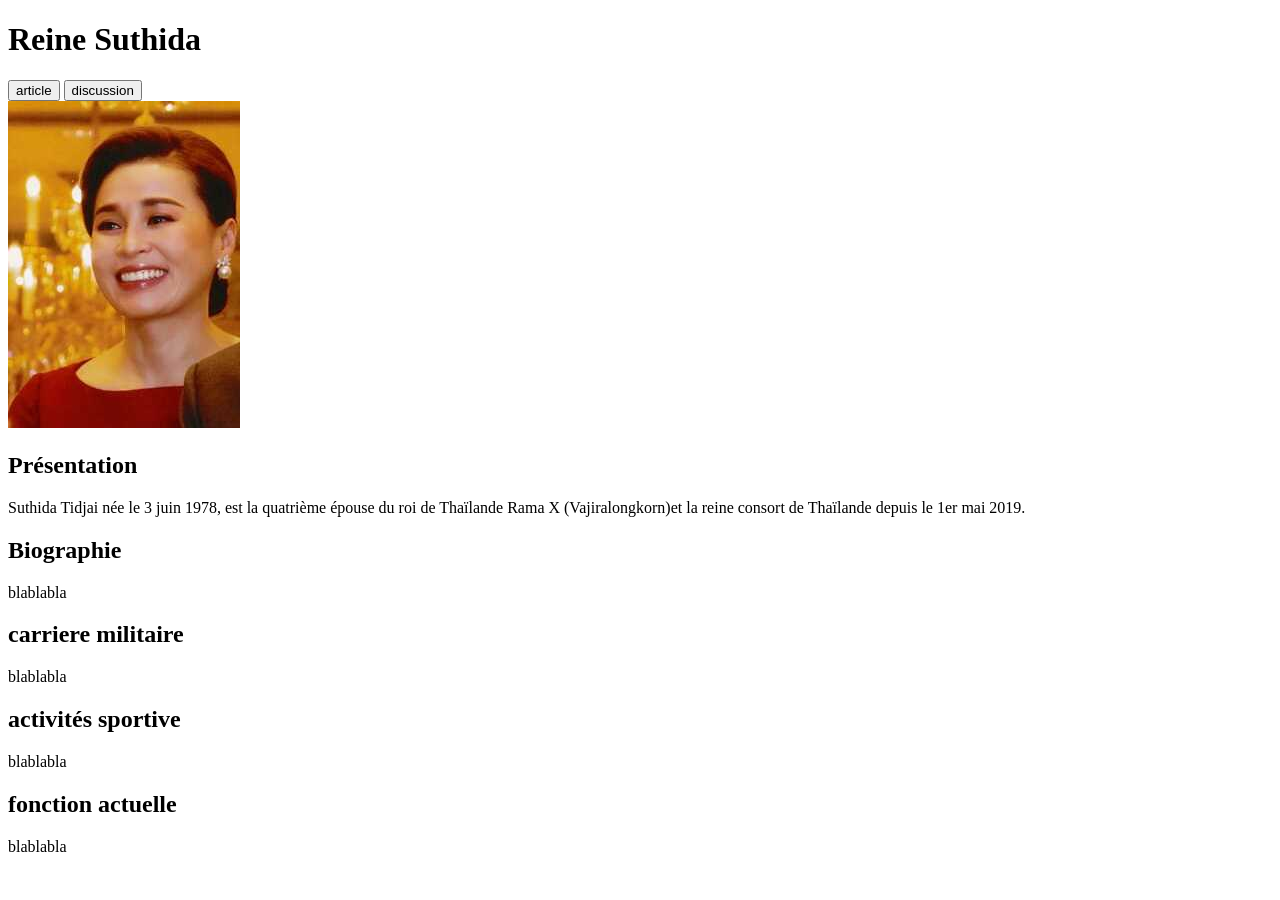
==== bloc1/adapage/index.html @ 0398c305 "ajout image Suthida" ====
<!DOCTYPE html>
<html lang="fr">
<head>
    <meta charset="UTF-8">
    <meta name="viewport" content="width=device-width, initial-scale=1.0">
    <title>Reine suthida de Thailande</title>
    <link rel="stylesheet" href="style.css">
</head>
<body>
    <header>
        <h1>Reine Suthida</h1>
        <nav>
            <a href=""><button>article</button></a>
            <a href=""><button>discussion</button></a>
        </nav>
    </header>  
<main>
    <section>
        <img src="wireframe/Suthida_2025.jpg" alt="image de la reine suthida">
        <h2>Présentation</h2>
            <p>Suthida Tidjai née le 3 juin 1978, est la quatrième épouse du roi de Thaïlande Rama X (Vajiralongkorn)et la reine consort de Thaïlande depuis le 1er mai 2019.</p>
    </section>

    <section>
        <h2>Biographie</h2>
            <p>blablabla</p>
    </section>

    <section>
        <h2>carriere militaire</h2>
            <p>blablabla</p>
    </section>        
    
    <section>
        <h2>activités sportive</h2>
            <p>blablabla</p>
    </section>
    
    <section>
        <h2>fonction actuelle</h2>
            <p>blablabla</p>
    </section>
</main>
    
<footer>

</footer>

</body>
</html>
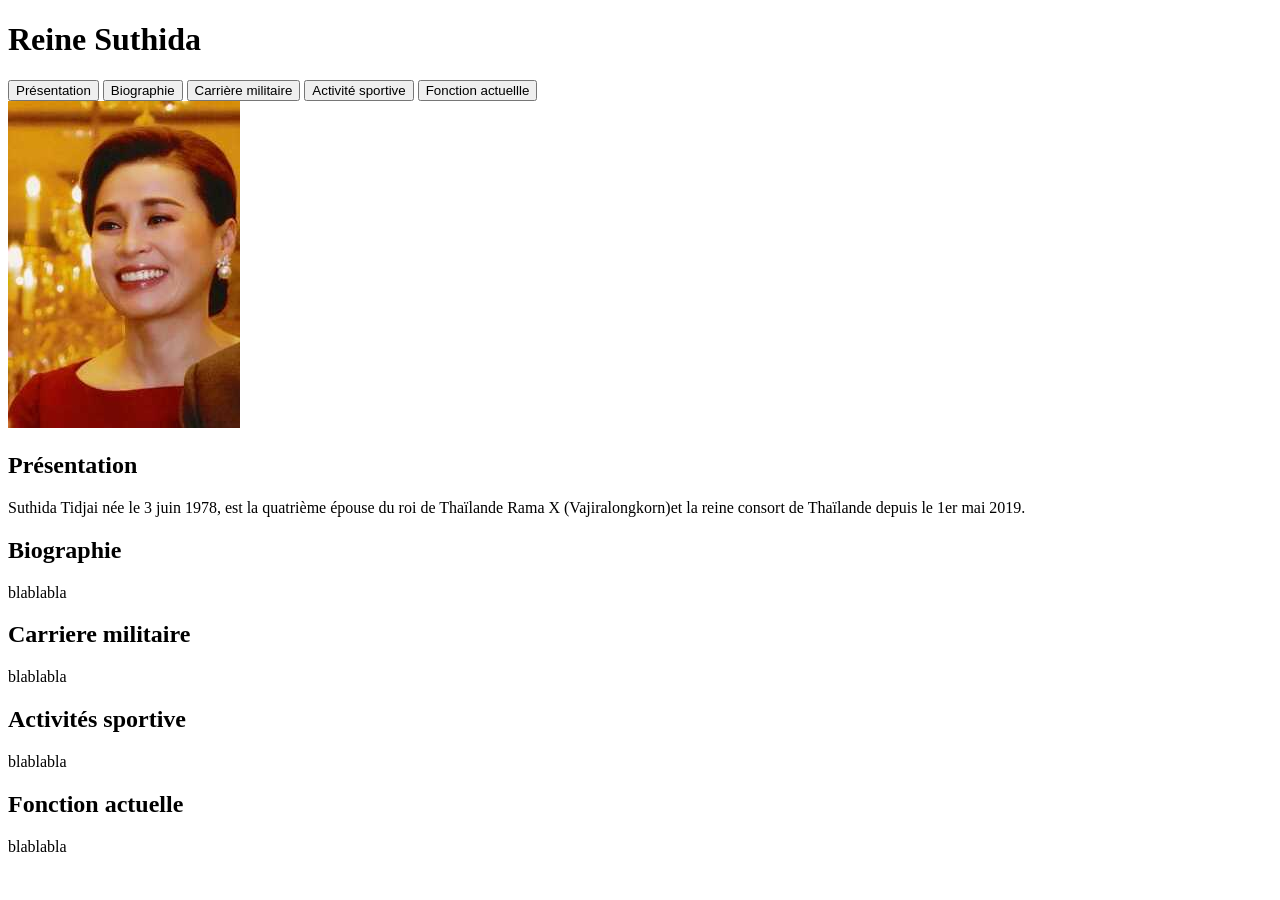
==== commit c2245979: "ajout des bouton Présentation, Biographie, Carriere militaire, Activité sportive et Fonction actuell" ====
--- a/bloc1/adapage/index.html
+++ b/bloc1/adapage/index.html
@@ -10,8 +10,11 @@
     <header>
         <h1>Reine Suthida</h1>
         <nav>
-            <a href=""><button>article</button></a>
-            <a href=""><button>discussion</button></a>
+            <a href=""><button>Présentation</button></a>
+            <a href=""><button>Biographie</button></a>
+            <a href=""><button>Carrière militaire</button></a>
+            <a href=""><button>Activité sportive</button></a>
+            <a href=""><button>Fonction actuellle</button></a>
         </nav>
     </header>  
 <main>
@@ -27,17 +30,17 @@
     </section>
 
     <section>
-        <h2>carriere militaire</h2>
+        <h2>Carriere militaire</h2>
             <p>blablabla</p>
     </section>        
     
     <section>
-        <h2>activités sportive</h2>
+        <h2>Activités sportive</h2>
             <p>blablabla</p>
     </section>
     
     <section>
-        <h2>fonction actuelle</h2>
+        <h2>Fonction actuelle</h2>
             <p>blablabla</p>
     </section>
 </main>
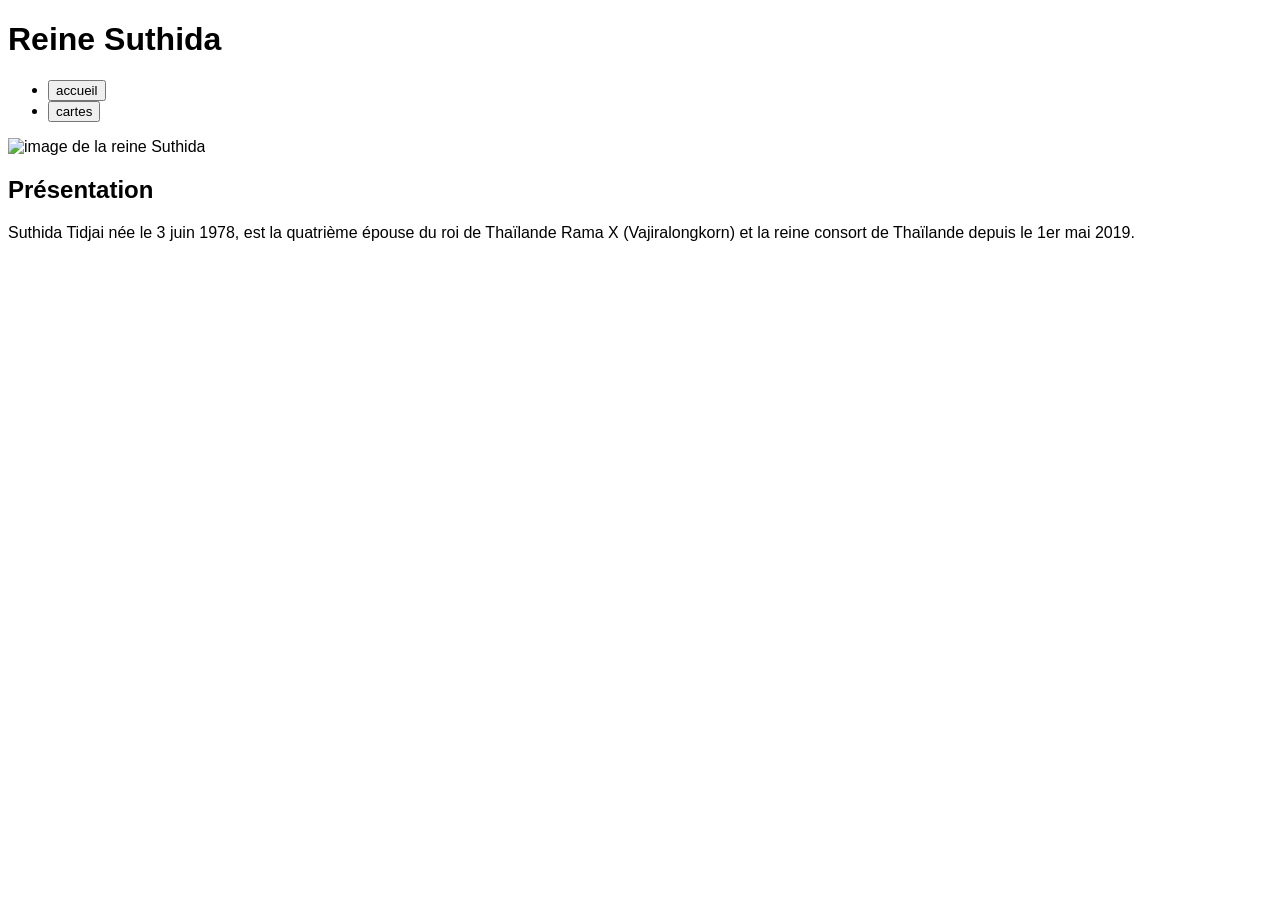
==== commit c9d31917: "ajout fichier carte.html et modification index.html" ====
--- a/bloc1/adapage/index.html
+++ b/bloc1/adapage/index.html
@@ -3,45 +3,24 @@
 <head>
     <meta charset="UTF-8">
     <meta name="viewport" content="width=device-width, initial-scale=1.0">
-    <title>Reine suthida de Thailande</title>
+    <title>Adapage</title>
     <link rel="stylesheet" href="style.css">
 </head>
 <body>
     <header>
         <h1>Reine Suthida</h1>
         <nav>
-            <a href=""><button>Présentation</button></a>
-            <a href=""><button>Biographie</button></a>
-            <a href=""><button>Carrière militaire</button></a>
-            <a href=""><button>Activité sportive</button></a>
-            <a href=""><button>Fonction actuellle</button></a>
+            <ul>
+                <li><a href=""><button>accueil</button></a></li>
+                <li><a href="cartes.html"><button>cartes</button></a></li>
+            </ul>
         </nav>
     </header>  
 <main>
     <section>
-        <img src="wireframe/Suthida_2025.jpg" alt="image de la reine suthida">
+        <img src="assets/Suthida_2025.jpg" alt="image de la reine Suthida">
         <h2>Présentation</h2>
-            <p>Suthida Tidjai née le 3 juin 1978, est la quatrième épouse du roi de Thaïlande Rama X (Vajiralongkorn)et la reine consort de Thaïlande depuis le 1er mai 2019.</p>
-    </section>
-
-    <section>
-        <h2>Biographie</h2>
-            <p>blablabla</p>
-    </section>
-
-    <section>
-        <h2>Carriere militaire</h2>
-            <p>blablabla</p>
-    </section>        
-    
-    <section>
-        <h2>Activités sportive</h2>
-            <p>blablabla</p>
-    </section>
-    
-    <section>
-        <h2>Fonction actuelle</h2>
-            <p>blablabla</p>
+            <p>Suthida Tidjai née le 3 juin 1978, est la quatrième épouse du roi de Thaïlande Rama X (Vajiralongkorn) et la reine consort de Thaïlande depuis le 1er mai 2019.</p>
     </section>
 </main>
     
--- a/bloc1/adapage/style.css
+++ b/bloc1/adapage/style.css
@@ -0,0 +1,10 @@
+/** bases et reset */
+*{
+    font-family: 'Lucida sans', 'Lucida sans Regular', 'Lucide Grande', 'Lucide sans unicode', Geneva , Verdana, sans-serif;
+}
+html{
+line-height: 1,5;
+}
+body{
+width: 
+}
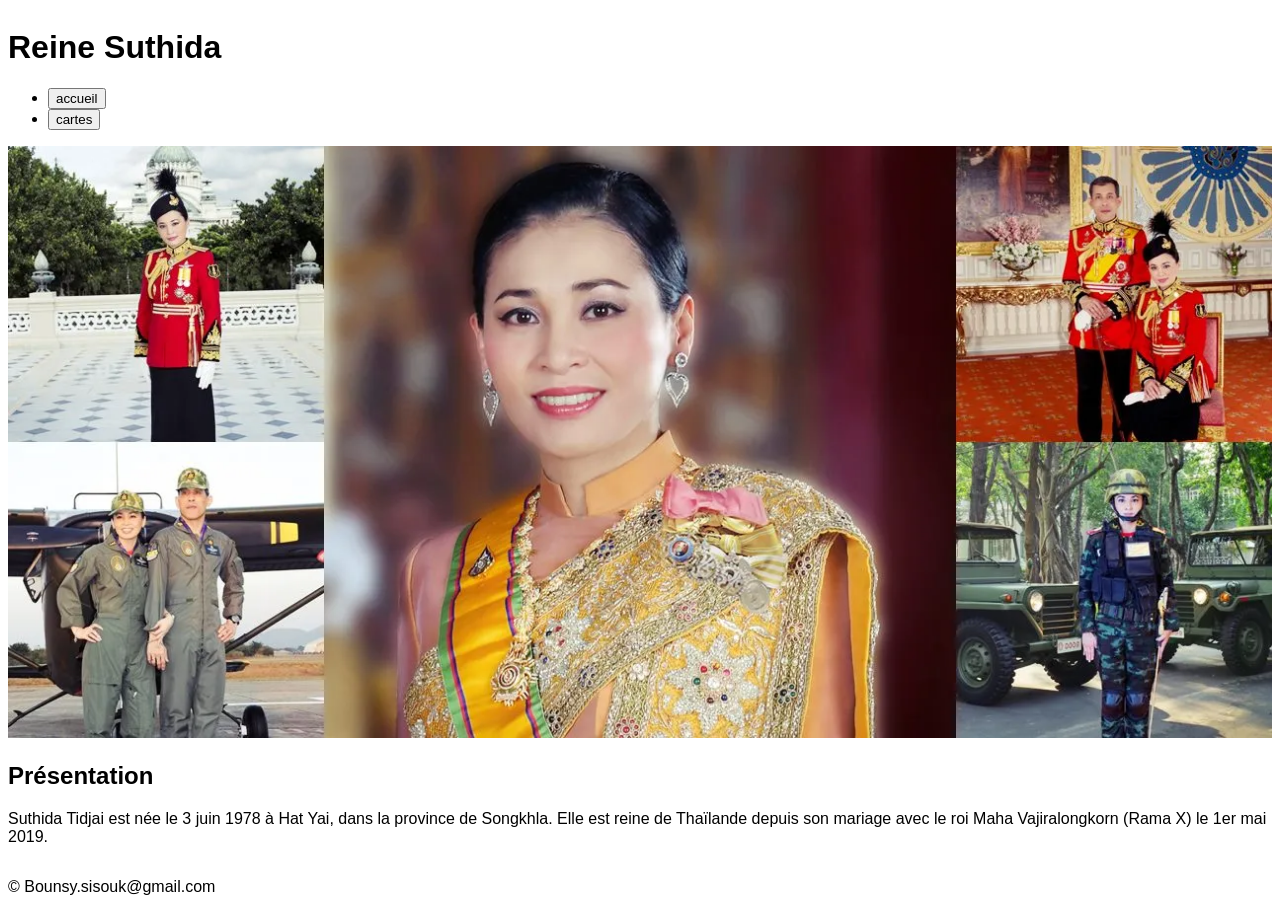
==== commit 48568952: "ajout dossier assets et photo a l'interieur, ajout copyright sur les fichiers cartes.html et index.h" ====
--- a/bloc1/adapage/index.html
+++ b/bloc1/adapage/index.html
@@ -11,21 +11,21 @@
         <h1>Reine Suthida</h1>
         <nav>
             <ul>
-                <li><a href=""><button>accueil</button></a></li>
+                <li><a href="index.html"><button>accueil</button></a></li>
                 <li><a href="cartes.html"><button>cartes</button></a></li>
             </ul>
         </nav>
     </header>  
 <main>
     <section>
-        <img src="assets/Suthida_2025.jpg" alt="image de la reine Suthida">
+        <img src="assets/Reine Suthida image accueuil.png" alt="image de la reine Suthida">
         <h2>Présentation</h2>
-            <p>Suthida Tidjai née le 3 juin 1978, est la quatrième épouse du roi de Thaïlande Rama X (Vajiralongkorn) et la reine consort de Thaïlande depuis le 1er mai 2019.</p>
+            <p>Suthida Tidjai est née le 3 juin 1978 à Hat Yai, dans la province de Songkhla. Elle est reine de Thaïlande depuis son mariage avec le roi Maha Vajiralongkorn (Rama X) le 1er mai 2019.</p>
     </section>
 </main>
     
 <footer>
-
+    <p>&copy; Bounsy.sisouk@gmail.com</p>
 </footer>
 
 </body>
--- a/bloc1/adapage/style.css
+++ b/bloc1/adapage/style.css
@@ -1,10 +1,19 @@
 /** bases et reset */
-*{
+* {
     font-family: 'Lucida sans', 'Lucida sans Regular', 'Lucide Grande', 'Lucide sans unicode', Geneva , Verdana, sans-serif;
 }
-html{
+html {
 line-height: 1,5;
 }
-body{
-width: 
+body {
+    display: flex;
+    flex-direction: column;
+    gap: 0,5;
 }
+img {
+    max-width: 100%;
+}
+h1 {
+    font-size: 2rem;
+}
+a {}
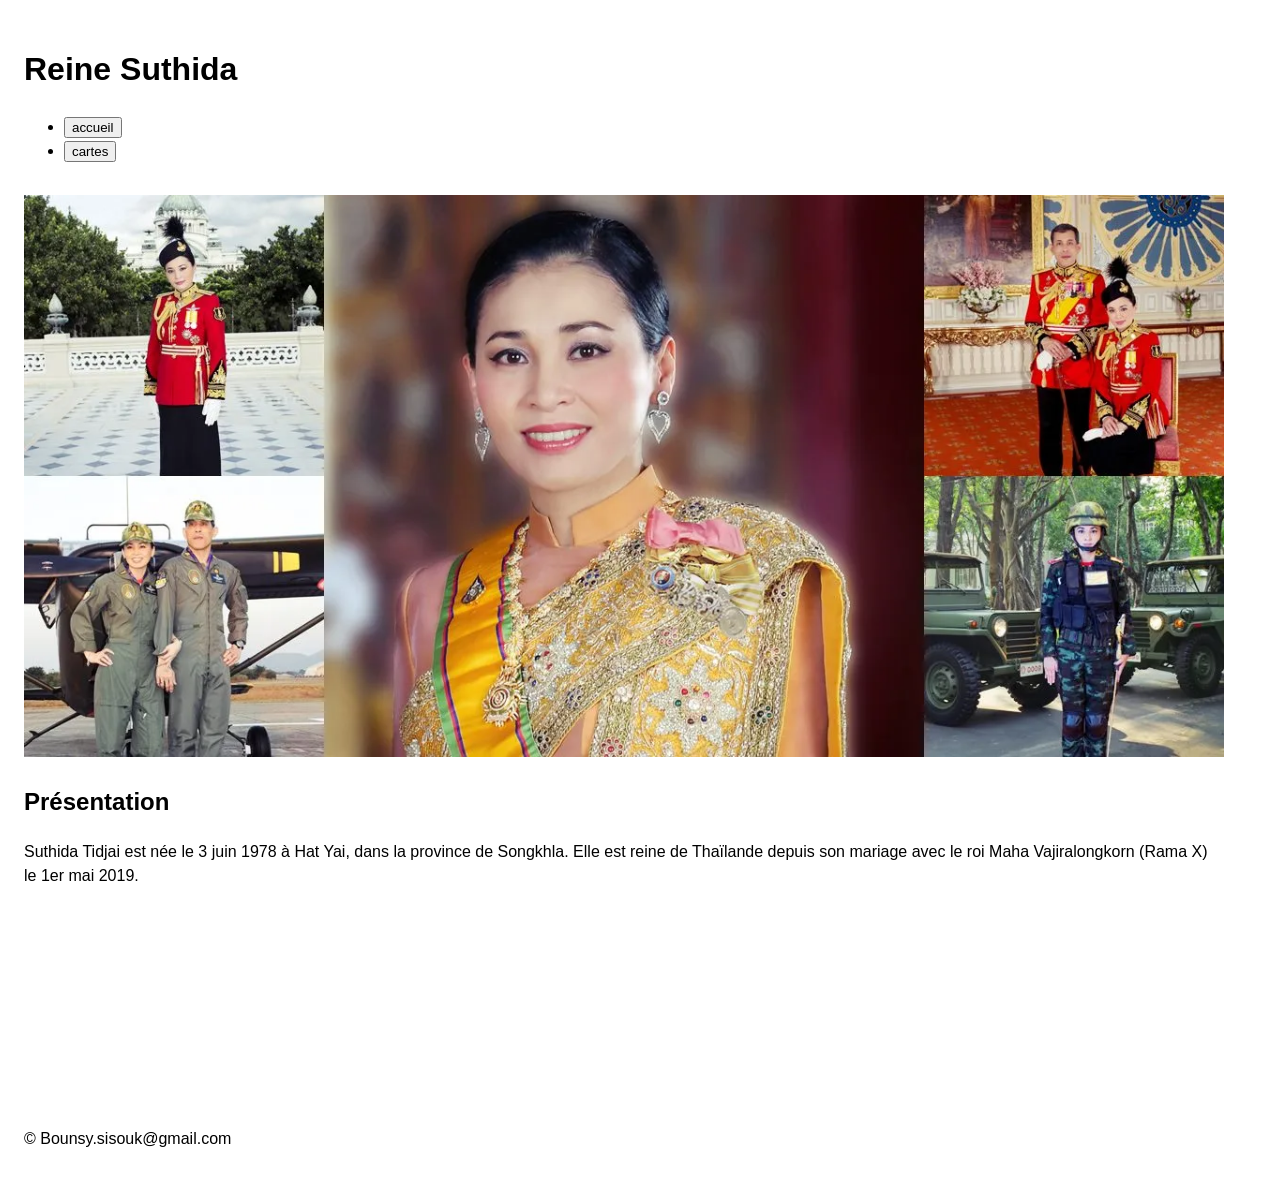
==== commit 631c1b17: "mise en page mobile des cartes" ====
--- a/bloc1/adapage/index.html
+++ b/bloc1/adapage/index.html
@@ -17,7 +17,7 @@
         </nav>
     </header>  
 <main>
-    <section>
+    <section class="intro">
         <img src="assets/Reine Suthida image accueuil.png" alt="image de la reine Suthida">
         <h2>Présentation</h2>
             <p>Suthida Tidjai est née le 3 juin 1978 à Hat Yai, dans la province de Songkhla. Elle est reine de Thaïlande depuis son mariage avec le roi Maha Vajiralongkorn (Rama X) le 1er mai 2019.</p>
--- a/bloc1/adapage/style.css
+++ b/bloc1/adapage/style.css
@@ -1,19 +1,58 @@
 /** bases et reset */
 * {
     font-family: 'Lucida sans', 'Lucida sans Regular', 'Lucide Grande', 'Lucide sans unicode', Geneva , Verdana, sans-serif;
+    box-sizing: border-box;
 }
 html {
-line-height: 1,5;
+line-height: 1.5;
 }
 body {
+    margin: 1.5rem;
+    font-size: 1rem;
+    line-height: 1.5;
     display: flex;
     flex-direction: column;
-    gap: 0,5;
+    gap: 1rem;
 }
 img {
     max-width: 100%;
+    height: auto;
 }
 h1 {
     font-size: 2rem;
 }
-a {}+a:focus {
+    border: 44px solid;
+    outline: 30px solid;
+    padding: 10px;
+    margin: 0;
+}
+main {
+    min-height: 100vh;
+    max-width: 1200px;
+}
+.cartes {
+    display: flex;
+    flex-direction: column;
+    gap: 1rem;
+}
+
+.carte {
+    display: flex;
+    flex-direction: column;
+    align-items: center;
+    gap: 1rem;
+    border: 1px solid;
+    padding: 1rem;
+}
+.contenu-carte p {
+    margin-top: 0;
+    font-size: 0.9rem;
+}
+.contenu-carte img {
+    width: 35%;
+    height: auto;
+    float: left;
+    margin-right: 1rem;
+}
+@media 
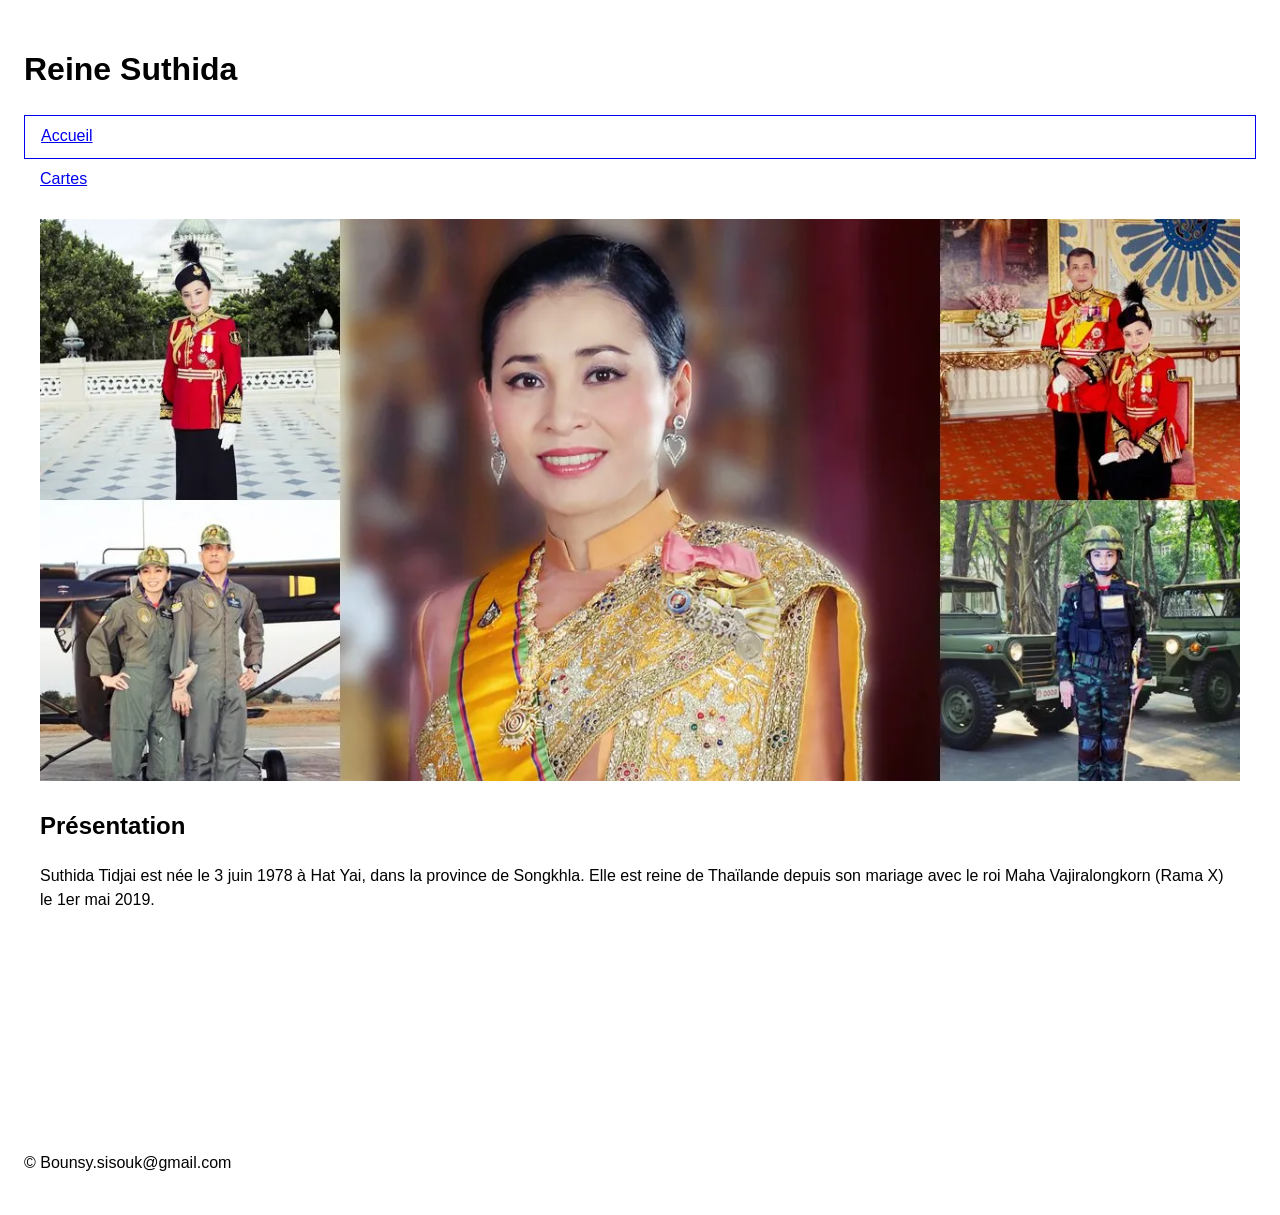
==== commit 9105a466: "mise en page responsive des cartes" ====
--- a/bloc1/adapage/index.html
+++ b/bloc1/adapage/index.html
@@ -9,10 +9,10 @@
 <body>
     <header>
         <h1>Reine Suthida</h1>
-        <nav>
+        <nav class="site-nav">
             <ul>
-                <li><a href="index.html"><button>accueil</button></a></li>
-                <li><a href="cartes.html"><button>cartes</button></a></li>
+                <li><a href="index.html" aria-current="page">Accueil</a></li>
+                <li><a href="cartes.html">Cartes</a></li>
             </ul>
         </nav>
     </header>  
--- a/bloc1/adapage/style.css
+++ b/bloc1/adapage/style.css
@@ -21,11 +21,24 @@
 h1 {
     font-size: 2rem;
 }
+.site-nav a {
+    display: block;
+    min-height: 44px;
+    padding: 0.5rem 1rem;
+}
+.site-nav ul {
+    list-style: none;
+    padding: 0;
+    margin: 0;
+}
+.site-nav a[aria-current="page"] {
+    border: 1px solid;
+
+}
 a:focus {
-    border: 44px solid;
-    outline: 30px solid;
-    padding: 10px;
-    margin: 0;
+    outline: 3px solid;
+    outline-offset: 2px;
+
 }
 main {
     min-height: 100vh;
@@ -55,4 +68,16 @@
     float: left;
     margin-right: 1rem;
 }
-@media +@media (min-width: 768px) {
+    main {
+        max-width: 1200px;
+        margin: 0 auto;
+    }
+    .cartes {
+        flex-direction: row;
+        flex-wrap: wrap;
+    }
+    .carte {
+        flex: 0 1 calc(50% - 0.5rem);
+    }
+}
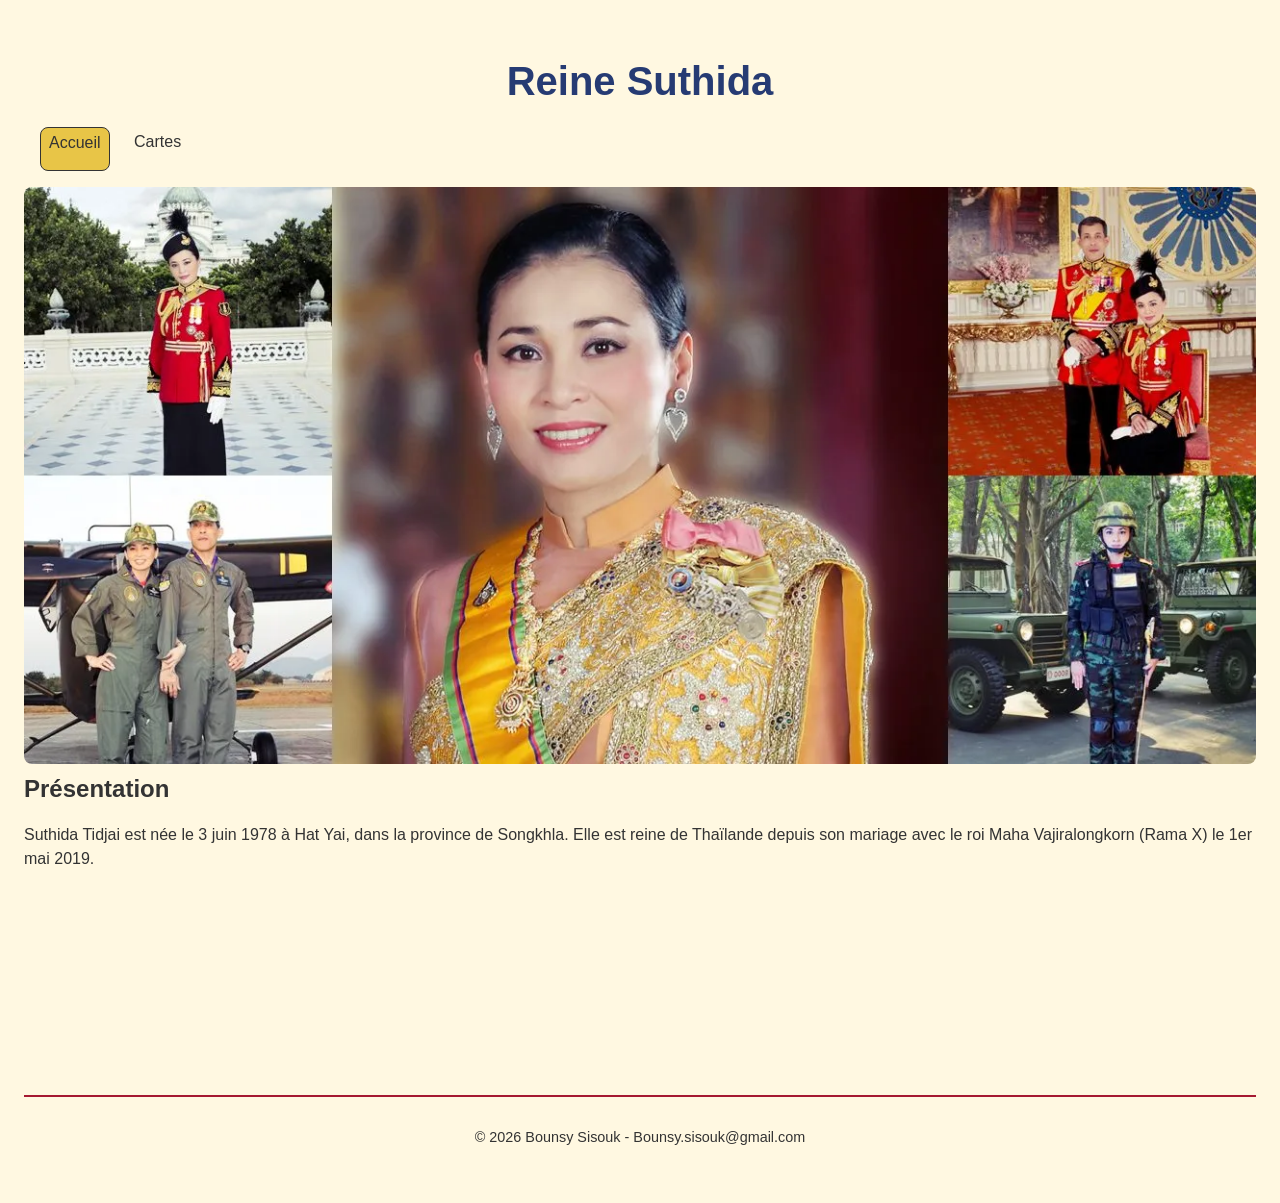
==== commit 07983d30: "style: finalise le designe et la mise en page" ====
--- a/bloc1/adapage/index.html
+++ b/bloc1/adapage/index.html
@@ -18,14 +18,14 @@
     </header>  
 <main>
     <section class="intro">
-        <img src="assets/Reine Suthida image accueuil.png" alt="image de la reine Suthida">
+        <img src="assets/Reine_Suthida_image_accueil.png" alt="image de la reine Suthida">
         <h2>Présentation</h2>
             <p>Suthida Tidjai est née le 3 juin 1978 à Hat Yai, dans la province de Songkhla. Elle est reine de Thaïlande depuis son mariage avec le roi Maha Vajiralongkorn (Rama X) le 1er mai 2019.</p>
     </section>
 </main>
     
 <footer>
-    <p>&copy; Bounsy.sisouk@gmail.com</p>
+    <p>&copy; 2026 Bounsy Sisouk - Bounsy.sisouk@gmail.com</p>
 </footer>
 
 </body>
--- a/bloc1/adapage/style.css
+++ b/bloc1/adapage/style.css
@@ -12,19 +12,34 @@
     line-height: 1.5;
     display: flex;
     flex-direction: column;
-    gap: 1rem;
+    gap: 0.5rem;
+    background-color: #fff8e1;
+    color: #333333;
 }
 img {
     max-width: 100%;
     height: auto;
+    border-radius: 8px;
 }
 h1 {
-    font-size: 2rem;
+    font-size: 2.5rem;
+    text-align: center;
+    color: #263b73;
+    margin-bottom: 1rem;
+}
+h2 {
+   font-size: 1.5rem;
+   margin-top: 0;
+   margin-bottom: 1rem; 
 }
 .site-nav a {
     display: block;
+    width: 70px;
     min-height: 44px;
-    padding: 0.5rem 1rem;
+    padding: 0.2rem 0.5rem;
+    text-decoration: none;
+    color: #333333;
+    border-radius: 8px;
 }
 .site-nav ul {
     list-style: none;
@@ -33,7 +48,8 @@
 }
 .site-nav a[aria-current="page"] {
     border: 1px solid;
-
+    background-color:  #e8c547;
+    color: #333333;
 }
 a:focus {
     outline: 3px solid;
@@ -54,9 +70,12 @@
     display: flex;
     flex-direction: column;
     align-items: center;
-    gap: 1rem;
-    border: 1px solid;
+    gap: 0.5     rem;
+    border: 1px solid #d6cfaf;
+    border-left: 4px solid #a51931;
+    border-radius: 10px;
     padding: 1rem;
+    background-color: #ffe9d1;
 }
 .contenu-carte p {
     margin-top: 0;
@@ -68,11 +87,30 @@
     float: left;
     margin-right: 1rem;
 }
+footer {
+    border-top: 2px solid #a51931;
+    text-align: center;
+    padding: 1rem;
+    font-size: 0.9rem;
+}
+
 @media (min-width: 768px) {
+    h1 {
+        margin-bottom: 0.5rem;
+    }
+    .site-nav {
+        display: flex;
+        padding: 0.5rem 1rem;
+    }
+    .site-nav ul {
+        display: flex;
+        gap: 1rem;
+    }
+
     main {
         max-width: 1200px;
         margin: 0 auto;
-    }
+    }    
     .cartes {
         flex-direction: row;
         flex-wrap: wrap;
@@ -80,4 +118,13 @@
     .carte {
         flex: 0 1 calc(50% - 0.5rem);
     }
-}+}
+@media (min-width: 1024px) {
+    main {
+        max-width: 1440px;
+        margin: 0 auto;
+    }
+    .cartes {
+        flex-direction: row;    
+    }
+}
